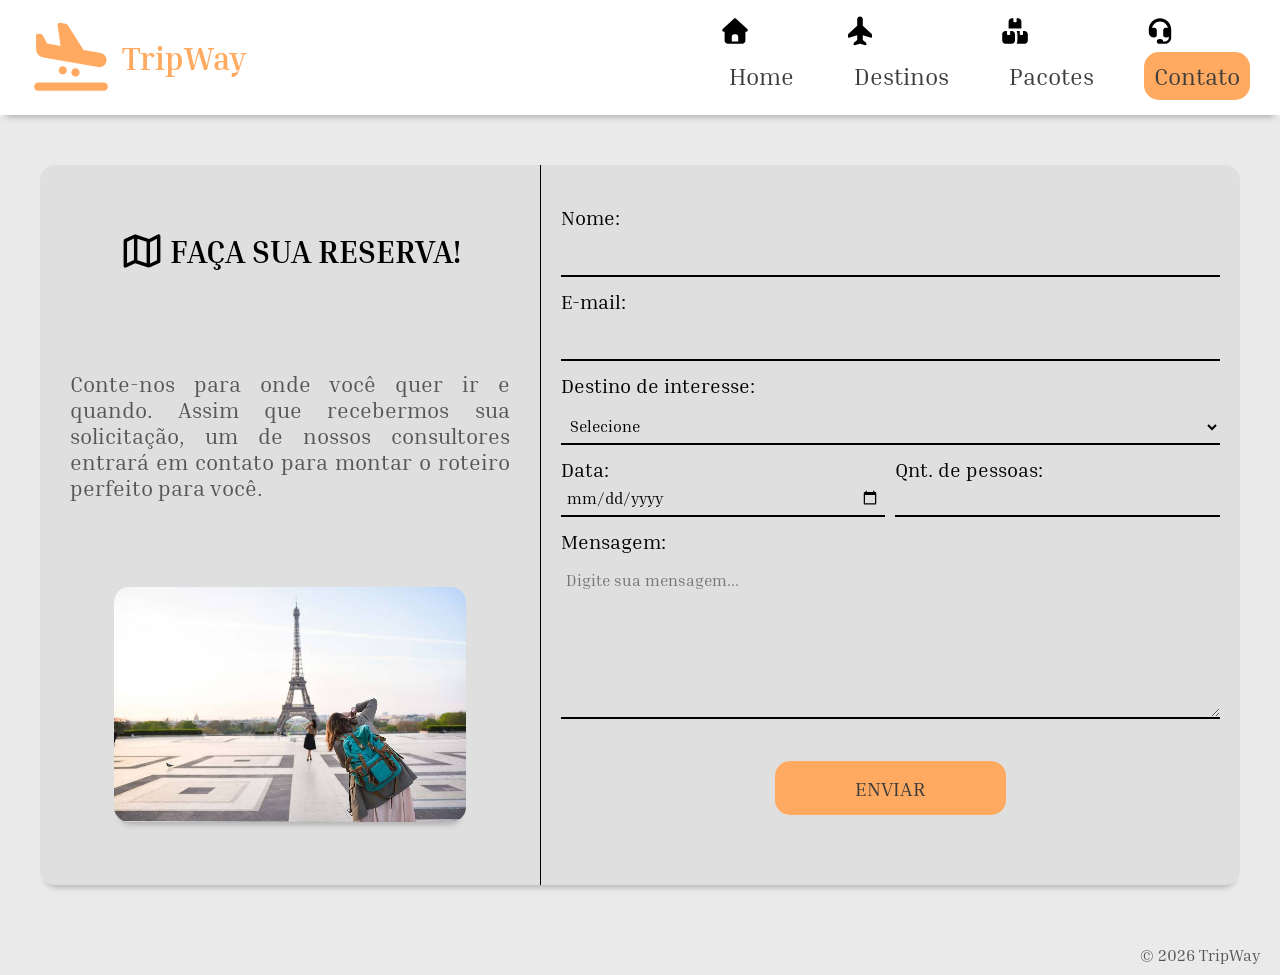
==== pages/contato.html @ d83e68b5 "adiciona textos alternativos para as imagens em contato.html" ====
<!DOCTYPE html>
<html lang="pt-BR">
<head>
    <meta charset="UTF-8">
    <meta name="viewport" content="width=device-width, initial-scale=1.0">
    <title>TripWay - Contato</title>
    <link rel="stylesheet" href="../css/style.css"/>

    <link rel="preconnect" href="https://fonts.googleapis.com">
    <link rel="preconnect" href="https://fonts.gstatic.com" crossorigin>
    <link href="https://fonts.googleapis.com/css2?family=Bitcount+Prop+Single:wght@100..900&family=Inria+Serif:ital,wght@0,300;0,400;0,700;1,300;1,400;1,700&display=swap" rel="stylesheet">
</head>
<body>
    <header>
        <h1><img src="../images/plane-arrival-solid-full.svg" alt="Logo da TripWay: avião pousando">TripWay</h1>
        <nav>
            <ul>
                <li><img src="../images/home.svg" alt=""><a href="../index.html">Home</a></li>
                <li><img src="../images/destinos.svg" alt=""><a href="./destinos.html">Destinos</a></li>
                <li><img src="../images/pacotes.svg" alt=""><a href="./pacotes.html">Pacotes</a></li>
                <li><img src="../images/contato.svg" alt=""><a href="./contato.html" aria-current="page">Contato</a></li>
            </ul>
        </nav>
    </header>

    <main>
        <section>

            <div class="contato-container">
                    <div>
                        <h2><img src="../images/mapa.svg" alt="">Faça sua reserva!</h2>
                        <p>Conte-nos para onde você quer ir e quando. Assim que recebermos sua solicitação, um de nossos consultores entrará em contato para montar o roteiro perfeito para você.</p>
                        <img src="../images/contato.jpg" alt="Mulher de mochila fotografando a Torre Eiffel">
                    </div>

                    <form action="#" method="post">

                        <label for="nome">Nome:</label>
                        <input type="text" id="nome" name="nome" required>

                        <label for="email">E-mail:</label>
                        <input type="email" id="email" name="email" required>

                        <label for="destino">Destino de interesse:</label>
                        <select id="destino" name="destino" required>
                            <option value="">Selecione</option>
                            <option value="alexandria">Alexandria</option>
                            <option value="atenas">Atenas</option>
                            <option value="babilonia">Babilônia</option>
                        </select>

                        <div>
                            <div>
                                <label for="data">Data:</label>
                                <input type="date" id="data" name="data" required>
                            </div>

                            <div>
                                <label for="pessoas">Qnt. de pessoas:</label>
                                <input type="number" id="pessoas" name="pessoas" min="1" required>
                            </div>
                        </div>

                        <label for="mensagem">Mensagem:</label>
                        <textarea id="mensagem" name="mensagem" placeholder="Digite sua mensagem..."></textarea>

                        <button type="submit">Enviar</button>

                    </form>
            </div>
        </section>
    </main>

    <footer>
        <p>&copy; 2026 TripWay</p>
    </footer>
    
</body>
</html>
---- css/style.css ----
* {
    padding: 0;
    margin: 0;
    box-sizing: border-box;
}

:root {
    --cor-fundo: #fff;
    --cor-main: #eaeaea;
    --cor-container: #dfdfdf;
    --cor-destaque: #ffaa60;
    --cor-nav: #3F3D3B;
    --cor-texto: #555555;
    --cor-titulo: #000;
    --sombra: 0 8px 6px -6px rgba(0, 0, 0, 0.25);
    --fonte: "Inria Serif", serif;
    --raio: 0.9375rem;
    --espaco-p: 0.625rem;
    --espaco-m: 1.25rem;
    --espaco-g: 3.125rem;
    --transicao: 0.2s ease;
}

body {
    display: flex;
    flex-direction: column;
    min-height: 100vh;
    font-family: var(--fonte);
    color: var(--cor-texto);
    background-color: var(--cor-fundo);
}

/* Header */

header {
    display: flex;
    justify-content: space-between;
    align-items: center;
    padding: 0.9375rem;
    box-shadow: var(--sombra);
    flex-shrink: 0;
    z-index: 1;
    color: var(--cor-destaque);
    user-select: none;
}

header h1 {
    margin-left: 0.9375rem;
    display: flex;
    align-items: center;
    gap: var(--espaco-p);
}

header img {
    height: 5.125rem;
    width: 5.125rem;
}

nav {
    margin-right: 0.9375rem;
}

nav ul {
    display: flex;
    list-style: none;
    gap: 2.5rem;
    font-size: 1.5rem;
}

nav a {
    display: flex;
    align-items: center;
    gap: 0.25rem;
    padding: var(--espaco-p);
    border-radius: var(--raio);
    color: var(--cor-nav);
    transition: scale var(--transicao), background-color var(--transicao);
}

nav a:hover {
    scale: 1.1;
}

nav a[aria-current="page"] {
    background-color: var(--cor-destaque);
}

nav img {
    height: 2rem;
    width: 2rem;
}

/* Corpo da página */

main {
    flex: 1;
    display: flex;
    flex-direction: column;
    justify-content: center;
    align-items: center;
    gap: var(--espaco-g);
    padding: var(--espaco-g) var(--espaco-m);
    background-color: var(--cor-main);
}

section {
    width: 100%;
    max-width: 87.5rem;
}

/* Footer */

footer {
    flex-shrink: 0;
    background-color: var(--cor-main);
    display: flex;
    justify-content: flex-end;
    padding: var(--espaco-p) var(--espaco-m);
}

/* Estilos compartilhados */

.destino-box > div,
.pacote-card > div {
    padding: var(--espaco-m);
}

.destino-box h2,
.pacote-card h2,
.contato-container h2 {
    color: var(--cor-titulo);
    font-size: 2rem;
    display: flex;
    align-items: center;
    gap: 0.3125rem;
    margin-bottom: var(--espaco-p);
}

.destino-box h2,
.contato-container h2 {
    justify-content: center;
}

.destino-box h2 img,
.contato-container h2 img {
    width: 2.875rem;
    height: 2.875rem;
}

.destino-box,
.pacote-card {
    transition: translate var(--transicao);
}

.destino-box:hover,
.pacote-card:hover {
    translate: 0 -0.25rem;
}

/* Index */

.home {
    display: flex;
    align-items: stretch;
    background-color: var(--cor-container);
    border-radius: var(--raio);
    box-shadow: var(--sombra);
    overflow: hidden;
}

.home-imagem {
    flex: 0 0 40%;
}

.home-imagem img {
    width: 100%;
    height: 60vh;
    min-height: 100%;
    object-fit: cover;
    display: block;
    object-position: 50% 20%;
}

.home-texto {
    flex: 1;
    display: flex;
    flex-direction: column;
    justify-content: center;
    gap: var(--espaco-m);
    text-align: center;
    padding: 4%;
}

.home-texto img {
    height: 5.75rem;
    width: 5.75rem;
}

.home-texto h2 {
    color: var(--cor-titulo);
    font-size: 3rem;
}

.home-texto p {
    font-size: 1.5rem;
    margin-bottom: var(--espaco-m);
}

.home-acoes {
    display: flex;
    flex-wrap: wrap;
    justify-content: center;
    gap: var(--espaco-p);
}

.sobre {
    text-align: center;
}

.sobre h2 {
    color: var(--cor-titulo);
    font-size: 2rem;
    margin-bottom: var(--espaco-p);
}

.sobre > p {
    font-size: 1.25rem;
    max-width: 50rem;
    margin: 0 auto var(--espaco-m);
}

.sobre-lista {
    display: flex;
    gap: var(--espaco-m);
}

.sobre-item {
    flex: 1;
    padding: var(--espaco-m);
    background-color: var(--cor-container);
    border-radius: var(--raio);
    box-shadow: var(--sombra);
    transition: translate var(--transicao);
}

.sobre-item:hover {
    translate: 0 -0.25rem;
}

.sobre-item h3 {
    color: var(--cor-titulo);
    margin-bottom: var(--espaco-p);
}

/* Página contato */

.contato-container {
    width: 100%;
    max-width: 75rem;
    min-height: 80vh;
    margin: 0 auto;
    display: flex;
    align-items: stretch;
    background-color: var(--cor-container);
    overflow: hidden;
    border-radius: var(--raio);
    box-shadow: var(--sombra);
}

.contato-container > div {
    flex: 2;
    border-right: var(--cor-titulo) solid 1px;
    display: flex;
    flex-direction: column;
    align-items: center;
    justify-content: space-around;
    gap: var(--espaco-m);
    padding: 1.875rem;
}

.contato-container p {
    font-size: 1.375rem;
    text-align: justify;
}

.contato-container > div > img {
    width: 80%;
    box-shadow: var(--sombra);
    border-radius: var(--raio);
}

form {
    color: var(--cor-titulo);
    font-size: 1.25rem;
    display: flex;
    flex: 3;
    flex-direction: column;
    gap: 0.75rem;
    padding: 2.5rem var(--espaco-m);
}

form > div {
    display: flex;
    gap: var(--espaco-p);
}

form > div > div {
    flex: 1;
}

input,
select,
textarea {
    width: 100%;
    height: 2.25rem;
    padding: 0 0.3125rem;
    background-color: transparent;
    border: 0;
    border-bottom: solid 2px;
    font-family: var(--fonte);
    font-size: 1rem;
    transition: border-color var(--transicao);
}

textarea {
    flex: 1;
    min-height: 7rem;
    padding: 0.3125rem;
}

#mensagem {
    resize: vertical;
}

input:focus,
select:focus,
textarea:focus {
    outline: none;
    border-bottom-color: var(--cor-destaque);
}

.contato-container h2 {
    text-transform: uppercase;
}

/* Página destinos */

.destinos {
    display: flex;
    flex-wrap: wrap;
    gap: var(--espaco-g);
    justify-content: center;
    width: 100%;
}

.destino-box {
    flex: 1 1 calc(33.333% - var(--espaco-g));
    max-width: 27rem;
    overflow: hidden;
    border-radius: var(--raio);
    box-shadow: var(--sombra);
    background-color: var(--cor-container);
}

.destino-box p {
    font-size: 1.125rem;
    text-align: justify;
}

.destino-box > img {
    display: block;
    width: 100%;
    height: 11.875rem;
    object-fit: cover;
}

/* Página pacotes */

.pacotes {
    display: flex;
    flex-direction: column;
    gap: var(--espaco-g);
    align-items: center;
    width: 100%;
}

.pacote-card {
    display: flex;
    width: 100%;
    max-width: 68.75rem;
    border-radius: var(--raio);
    box-shadow: var(--sombra);
    background-color: var(--cor-container);
    overflow: hidden;
}

.pacote-card p {
    font-size: 1.0625rem;
    margin-bottom: var(--espaco-p);
}

.pacote-card > img {
    flex: 0 0 30%;
    width: 30%;
    height: 14rem;
    min-height: 100%;
    object-fit: cover;
}

.pacote-card h2 {
    font-size: 1.5rem;
}

.pacote-card h2 img {
    width: 3rem;
    height: 3rem;
}

/* Tags genéricas */

button,
.btn {
    display: inline-block;
    background-color: var(--cor-destaque);
    border: 0;
    border-radius: var(--raio);
    padding: 0.9375rem 1.5rem;
    cursor: pointer;
    font-family: var(--fonte);
    font-size: 1.25rem;
    text-align: center;
    text-transform: uppercase;
    color: var(--cor-nav);
    user-select: none;
    transition: scale var(--transicao);
}

button:hover,
.btn:hover {
    scale: 1.05;
}

.btn-secundario {
    background-color: transparent;
    border: 2px solid var(--cor-nav);
}

button {
    display: block;
    margin: 1.875rem auto;
    width: 35%;
}

a {
    text-decoration: none;
}

a:focus-visible,
button:focus-visible {
    outline: 2px solid var(--cor-nav);
    outline-offset: 2px;
}

/* Tablet */

@media (max-width: 1024px) {

    header h1 {
        margin-left: 0;
        font-size: 1.5rem;
    }

    header img {
        height: 3.5rem;
        width: 3.5rem;
    }

    nav {
        margin-right: 0;
    }

    nav ul {
        gap: var(--espaco-p);
        font-size: 1.25rem;
    }

    nav img {
        height: 1.5rem;
        width: 1.5rem;
    }

    main {
        padding: 1.875rem var(--espaco-m);
        gap: 1.875rem;
    }

    .home-texto h2 {
        font-size: 2.25rem;
    }

    .home-texto p {
        font-size: 1.25rem;
    }

    .destinos,
    .pacotes {
        gap: 1.875rem;
    }

    .destino-box {
        flex-basis: calc(50% - 1.875rem);
        max-width: calc(50% - 0.9375rem);
    }

    .contato-container p {
        font-size: 1.125rem;
    }

    .contato-container h2 {
        font-size: 1.5rem;
    }

}

/* Celular */

@media (max-width: 768px) {

    header {
        flex-direction: column;
        gap: var(--espaco-p);
    }

    nav {
        display: flex;
        flex-direction: column;
        width: 100%;
    }

    nav ul {
        flex-wrap: wrap;
        justify-content: center;
        gap: 0.25rem;
        font-size: 1rem;
    }

    main {
        padding: var(--espaco-m) 0.75rem;
    }

    .home,
    .sobre-lista {
        flex-direction: column;
    }

    .home-imagem {
        flex: none;
    }

    .home-imagem img {
        height: 35vh;
        min-height: 0;
    }

    .home-texto {
        padding: var(--espaco-m);
    }

    .home-texto h2 {
        font-size: 1.75rem;
    }

    .home-texto p {
        font-size: 1.125rem;
    }

    .home-acoes {
        flex-direction: column;
    }

    .destinos,
    .pacotes {
        gap: var(--espaco-m);
    }

    .destino-box {
        flex-basis: 100%;
        max-width: 100%;
    }

    .pacote-card,
    .contato-container,
    form > div {
        flex-direction: column;
    }

    .pacote-card > img {
        flex: none;
        width: 100%;
        height: 12rem;
        min-height: 0;
    }

    .contato-container > div {
        border-right: 0;
        border-bottom: var(--cor-titulo) solid 1px;
        padding: var(--espaco-m);
    }

    .contato-container > div > img {
        width: 100%;
    }

    form {
        padding: var(--espaco-m);
    }

    form button {
        width: 100%;
    }

}
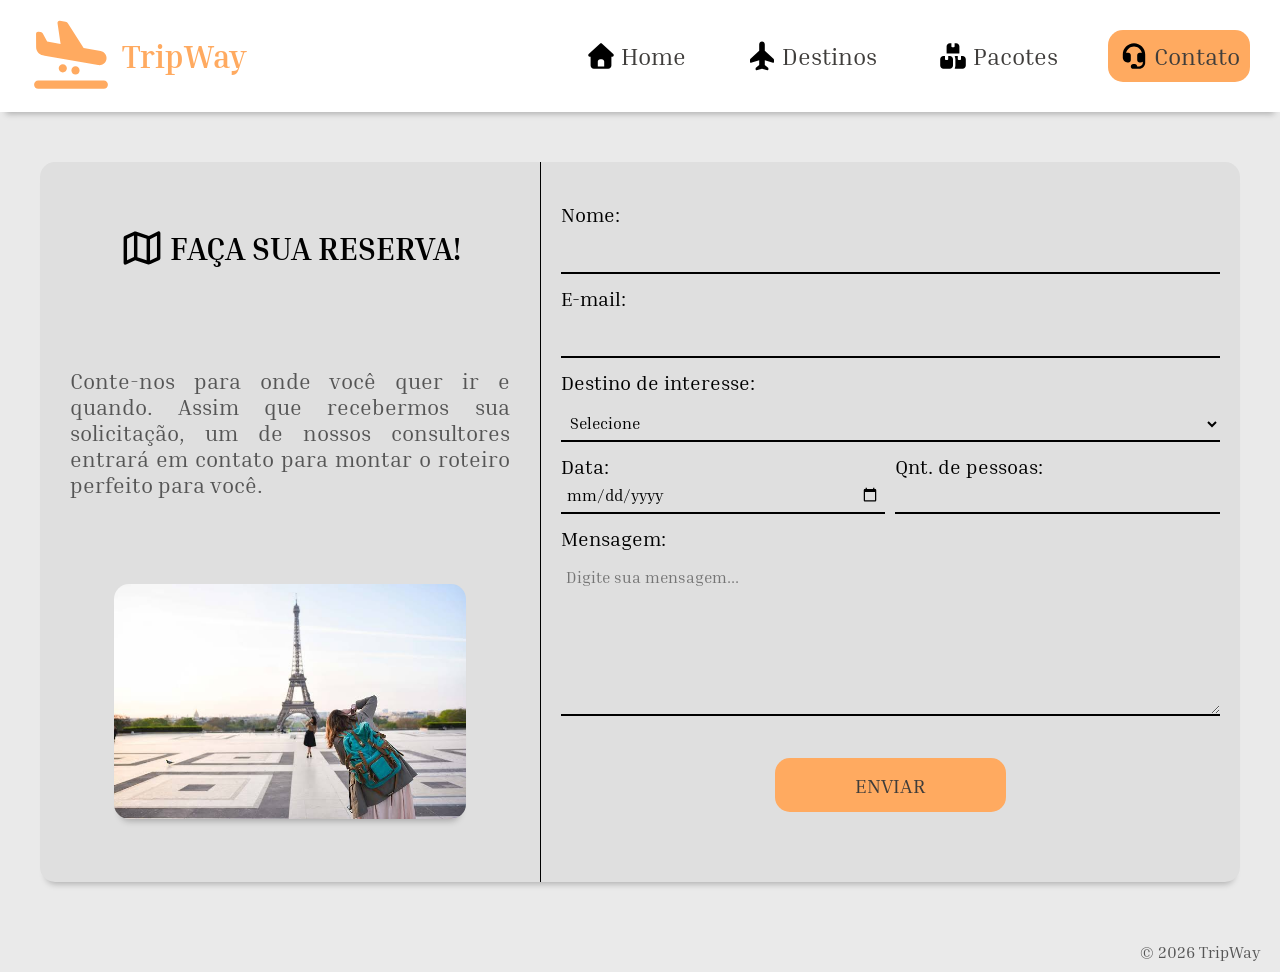
==== commit 9d7837f2: "coloca os ícones do menu dentro dos links em contato.html" ====
--- a/pages/contato.html
+++ b/pages/contato.html
@@ -15,10 +15,10 @@
         <h1><img src="../images/plane-arrival-solid-full.svg" alt="Logo da TripWay: avião pousando">TripWay</h1>
         <nav>
             <ul>
-                <li><img src="../images/home.svg" alt=""><a href="../index.html">Home</a></li>
-                <li><img src="../images/destinos.svg" alt=""><a href="./destinos.html">Destinos</a></li>
-                <li><img src="../images/pacotes.svg" alt=""><a href="./pacotes.html">Pacotes</a></li>
-                <li><img src="../images/contato.svg" alt=""><a href="./contato.html" aria-current="page">Contato</a></li>
+                <li><a href="../index.html"><img src="../images/home.svg" alt="">Home</a></li>
+                <li><a href="./destinos.html"><img src="../images/destinos.svg" alt="">Destinos</a></li>
+                <li><a href="./pacotes.html"><img src="../images/pacotes.svg" alt="">Pacotes</a></li>
+                <li><a href="./contato.html" aria-current="page"><img src="../images/contato.svg" alt="">Contato</a></li>
             </ul>
         </nav>
     </header>
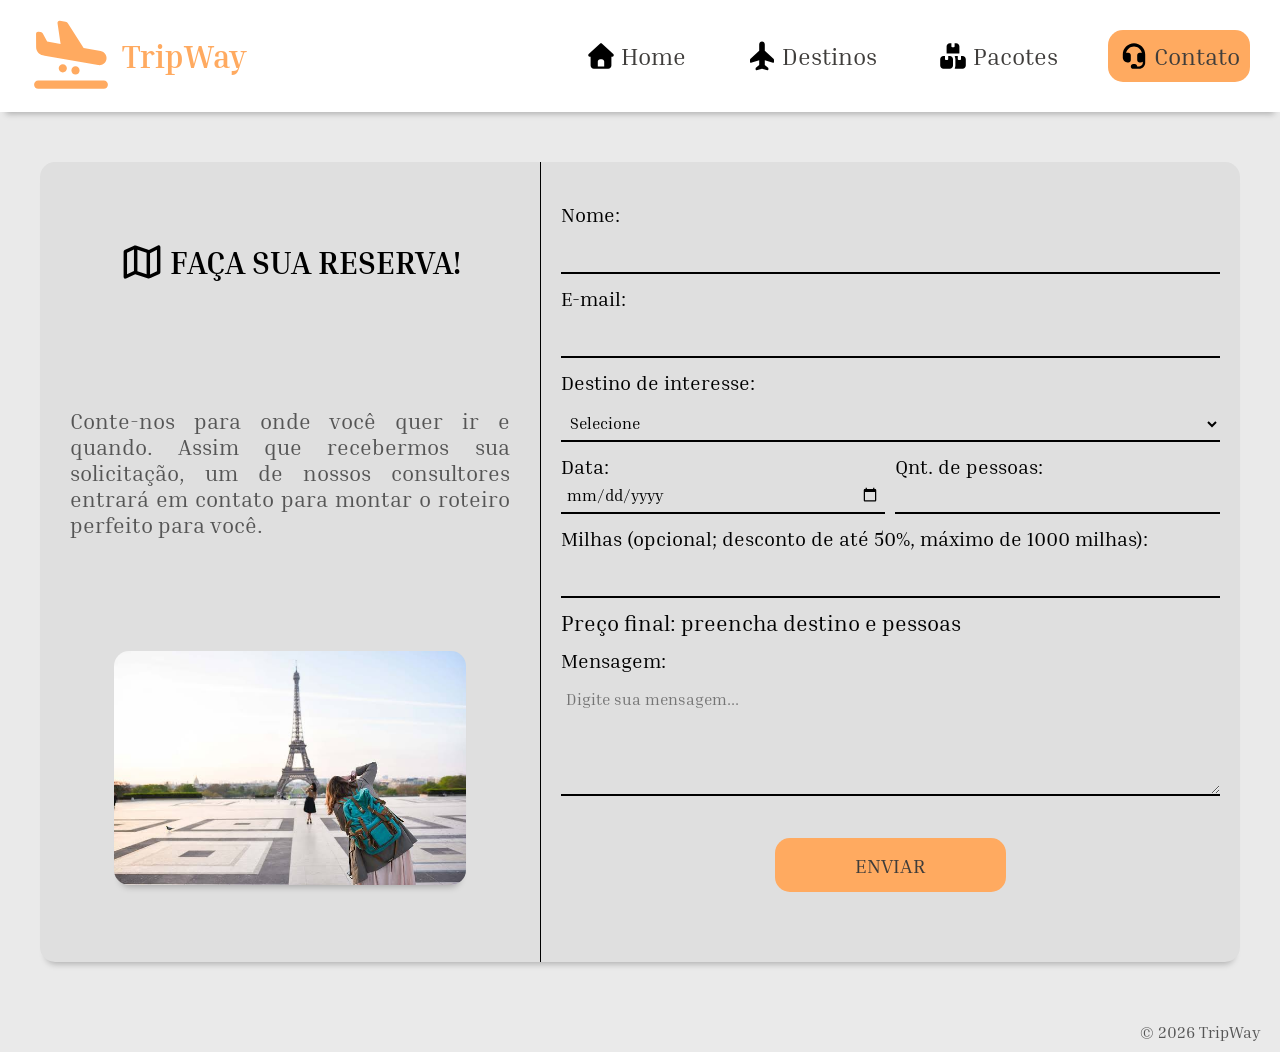
==== commit 8a502f66: "adiciona campo de milhas e área do preço final em contato.html" ====
--- a/pages/contato.html
+++ b/pages/contato.html
@@ -61,6 +61,11 @@
                             </div>
                         </div>
 
+                        <label for="milhas">Milhas (opcional; desconto de até 50%, máximo de 1000 milhas):</label>
+                        <input type="number" id="milhas" name="milhas" min="0" max="1000">
+
+                        <p id="preco-final">Preço final: preencha destino e pessoas</p>
+
                         <label for="mensagem">Mensagem:</label>
                         <textarea id="mensagem" name="mensagem" placeholder="Digite sua mensagem..."></textarea>
 
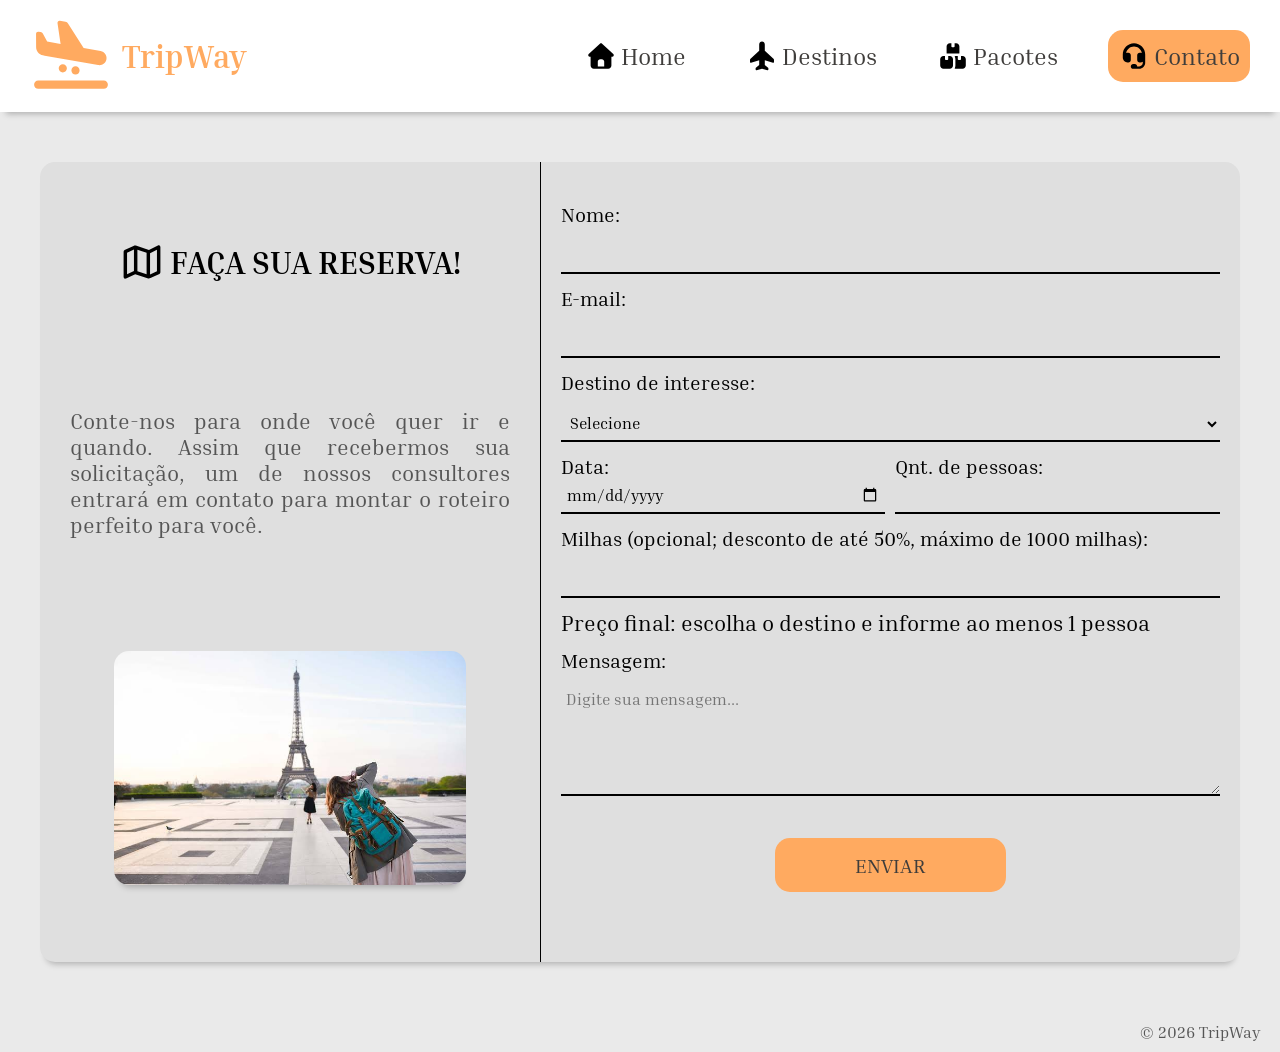
==== commit 26c278f6: "atualiza a mensagem inicial do preço final" ====
--- a/pages/contato.html
+++ b/pages/contato.html
@@ -9,6 +9,8 @@
     <link rel="preconnect" href="https://fonts.googleapis.com">
     <link rel="preconnect" href="https://fonts.gstatic.com" crossorigin>
     <link href="https://fonts.googleapis.com/css2?family=Bitcount+Prop+Single:wght@100..900&family=Inria+Serif:ital,wght@0,300;0,400;0,700;1,300;1,400;1,700&display=swap" rel="stylesheet">
+
+    <script src="../js/milhas.js" defer></script>
 </head>
 <body>
     <header>
@@ -64,7 +66,7 @@
                         <label for="milhas">Milhas (opcional; desconto de até 50%, máximo de 1000 milhas):</label>
                         <input type="number" id="milhas" name="milhas" min="0" max="1000">
 
-                        <p id="preco-final">Preço final: preencha destino e pessoas</p>
+                        <p id="preco-final">Preço final: escolha o destino e informe ao menos 1 pessoa</p>
 
                         <label for="mensagem">Mensagem:</label>
                         <textarea id="mensagem" name="mensagem" placeholder="Digite sua mensagem..."></textarea>
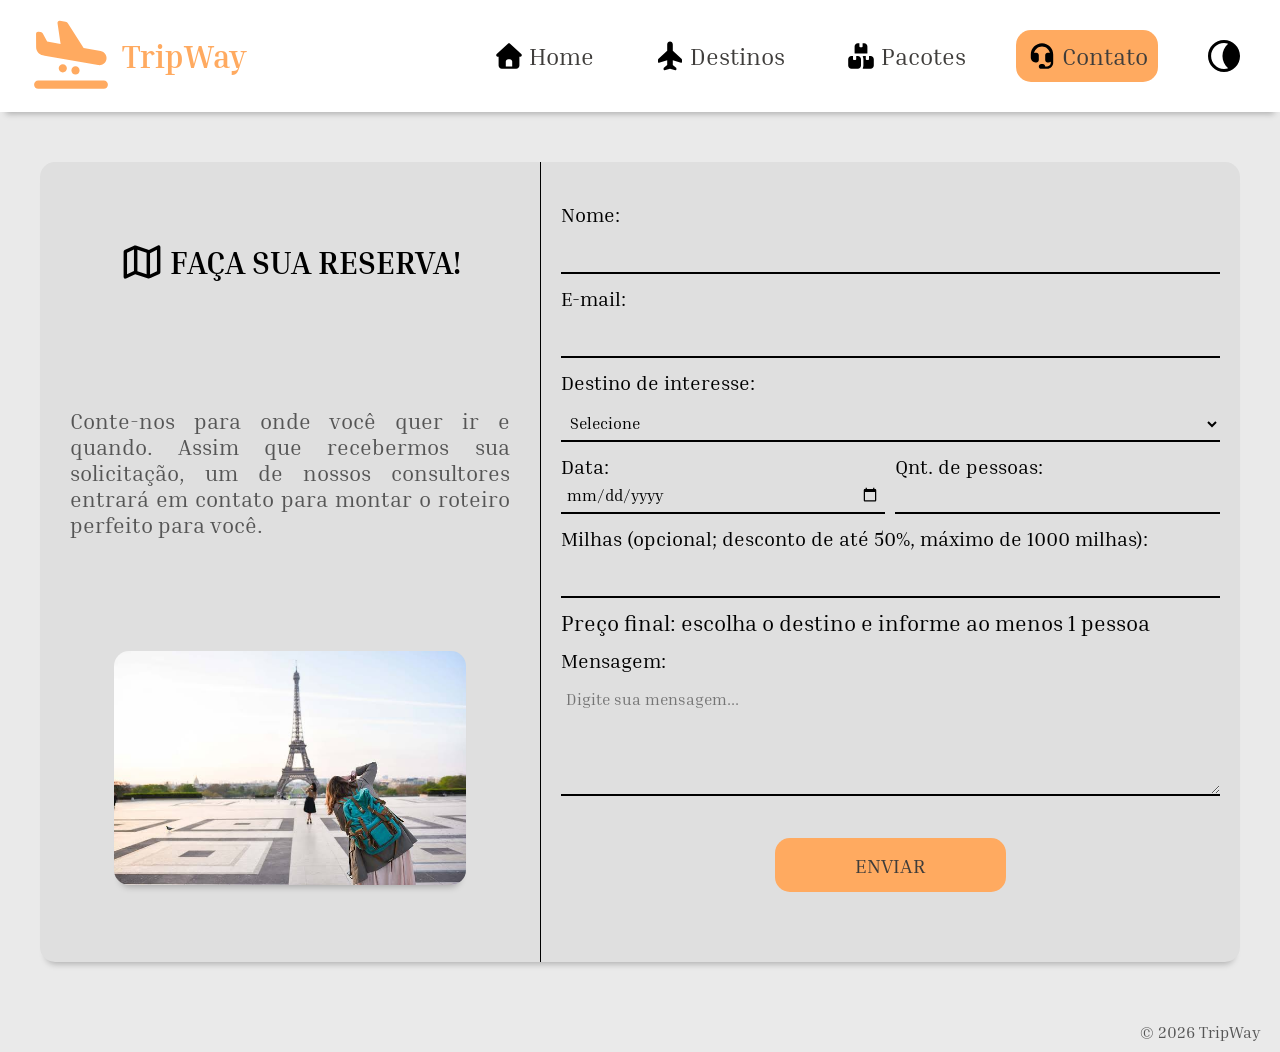
==== commit 3662fe71: "adiciona botão e script do tema escuro" ====
--- a/pages/contato.html
+++ b/pages/contato.html
@@ -10,6 +10,7 @@
     <link rel="preconnect" href="https://fonts.gstatic.com" crossorigin>
     <link href="https://fonts.googleapis.com/css2?family=Bitcount+Prop+Single:wght@100..900&family=Inria+Serif:ital,wght@0,300;0,400;0,700;1,300;1,400;1,700&display=swap" rel="stylesheet">
 
+    <script src="../js/tema.js"></script>
     <script src="../js/milhas.js" defer></script>
 </head>
 <body>
@@ -21,6 +22,12 @@
                 <li><a href="./destinos.html"><img src="../images/destinos.svg" alt="">Destinos</a></li>
                 <li><a href="./pacotes.html"><img src="../images/pacotes.svg" alt="">Pacotes</a></li>
                 <li><a href="./contato.html" aria-current="page"><img src="../images/contato.svg" alt="">Contato</a></li>
+                <li>
+                    <button type="button" id="botao-tema" class="btn-tema">
+                        <img class="icone-lua" src="../images/lua.svg" alt="Ativar tema escuro">
+                        <img class="icone-sol" src="../images/sol.svg" alt="Ativar tema claro">
+                    </button>
+                </li>
             </ul>
         </nav>
     </header>
--- a/css/style.css
+++ b/css/style.css
@@ -451,6 +451,27 @@
     width: 35%;
 }
 
+.btn-tema {
+    display: flex;
+    align-items: center;
+    width: auto;
+    margin: 0;
+    padding: var(--espaco-p);
+    background-color: transparent;
+}
+
+.icone-sol {
+    display: none;
+}
+
+.tema-escuro .icone-sol {
+    display: block;
+}
+
+.tema-escuro .icone-lua {
+    display: none;
+}
+
 a {
     text-decoration: none;
 }
